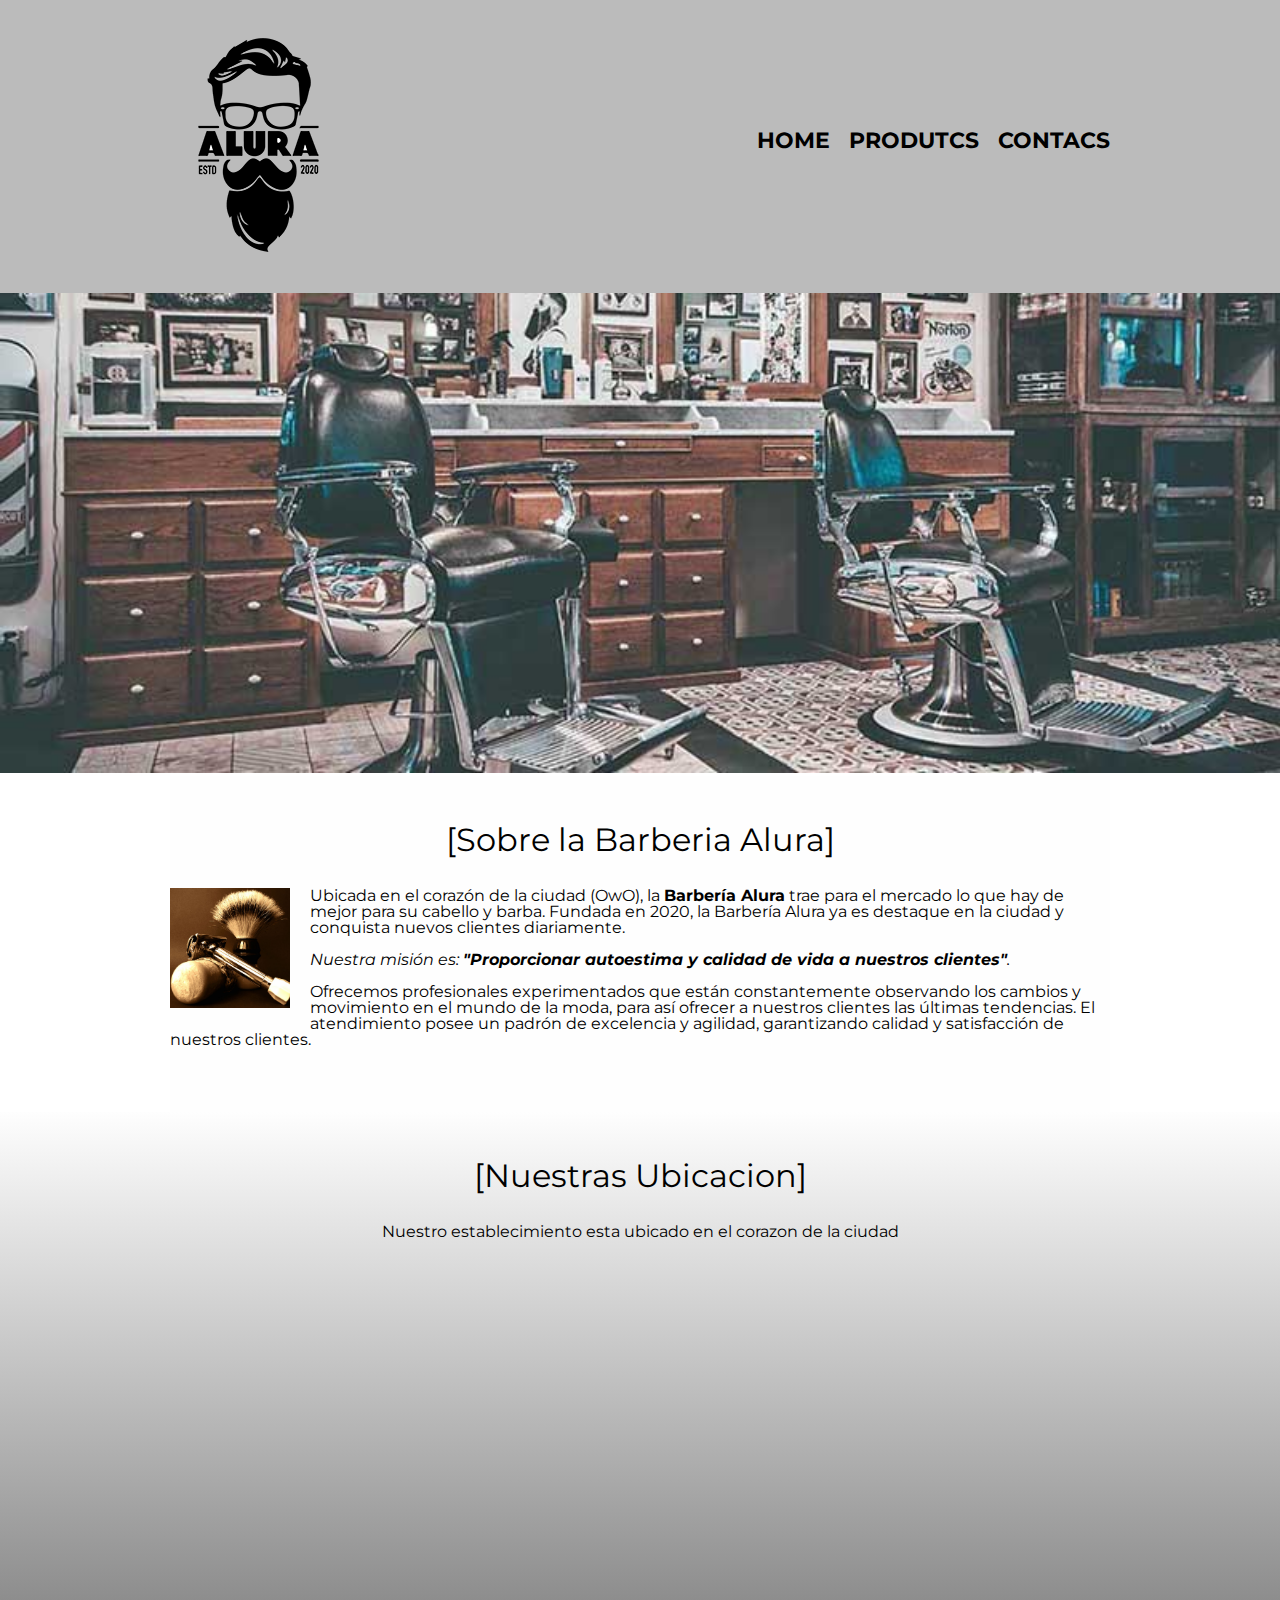
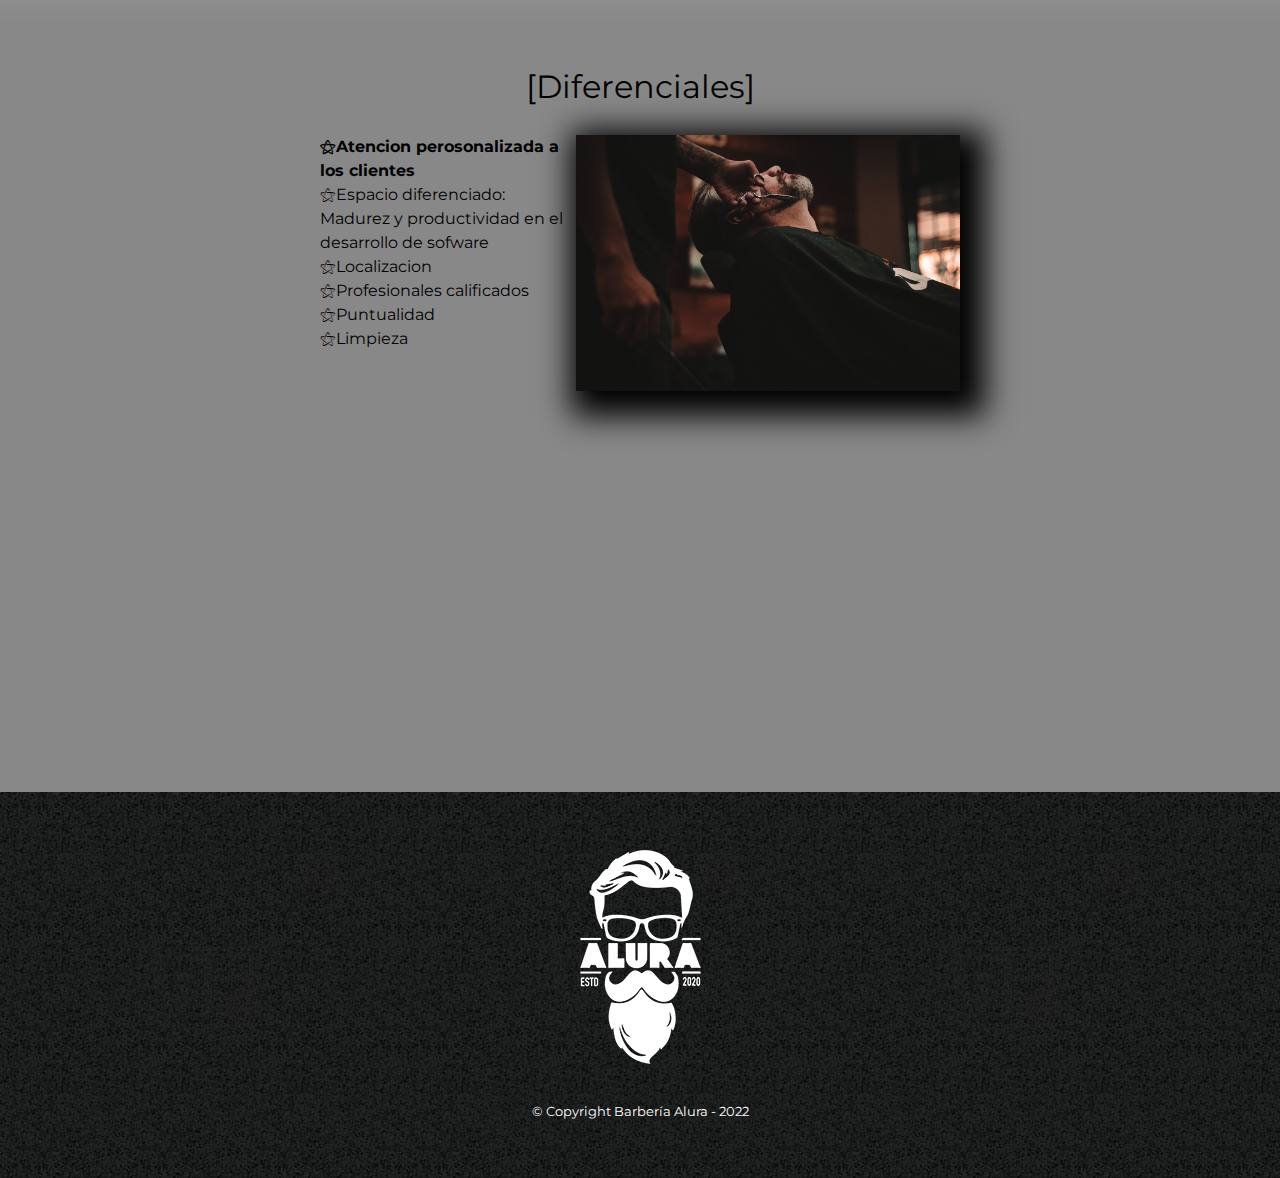
==== index.html @ 70dbdb22 "Mayusculas correcion" ====
<!DOCTYPE html>
<html lang="en">
<head>
    <meta charset="UTF-8">
    <meta http-equiv="X-UA-Compatible" content="IE=edge">
    <meta name="viewport" content="width=device-width, initial-scale=1.0">
    <title>owo Alura</title>
    <link rel="stylesheet" href="reset.css">
    <link rel="stylesheet" href="style.css">
    <link rel="preconnect" href="https://fonts.googleapis.com"><link rel="preconnect" href="https://fonts.gstatic.com" crossorigin>
    <link href="https://fonts.googleapis.com/css2?family=Montserrat:wght@300&display=swap" rel="stylesheet">

    
</head>
<body>

    <header>

        <div class="caja">
            <h1><img src="./imagenes/logo.png" alt="Logo de la barberia Alura"></h1>

            <nav>
                <ul>
                    <li><a href="./index.html">Home</a></li>
                    <li><a href="./productos.html">Produtcs</a></li>
                    <li><a href="./contactos.html">Contacs</a></li>
                </ul>
            </nav>

        </div>
    </header>

        <img class="banner" src="banner/banner.jpg" alt="">


        <main>

            <section class="principal">

                <h2 class="titulo-principal">Sobre la Barberia Alura</h1>

                <img  class="utensilios" src="./imagenes/utensilios[1].jpg" alt="Utensilios">

                <p>Ubicada en el corazón de la ciudad (OwO), la <strong>Barbería Alura</strong> trae para el mercado lo que hay de mejor para su cabello y barba. Fundada en 2020, la Barbería Alura ya es destaque en la ciudad y conquista nuevos clientes diariamente.</p>

                <p id="mision"><em>Nuestra misión es: <strong>"Proporcionar autoestima y calidad de vida a nuestros clientes"</strong>.</em></p>

                <p>Ofrecemos profesionales experimentados que están constantemente observando los cambios y movimiento en el mundo de la moda, para así ofrecer a nuestros clientes las últimas tendencias. El atendimiento posee un padrón de excelencia y agilidad, garantizando calidad y satisfacción de nuestros clientes.</p> 

            </section>

        <section class="mapa">

            <h3 class="titulo-principal">Nuestras Ubicacion</h3>
            <p>Nuestro establecimiento esta ubicado en el corazon de la ciudad</p>

            <div class="mapa-cont">
              <iframe src="https://www.google.com/maps/embed?pb=!1m18!1m12!1m3!1d14006.966860536557!2d-106.07924561292735!3d28.637502174745826!2m3!1f0!2f0!3f0!3m2!1i1024!2i768!4f13.1!3m3!1m2!1s0x86c3b6a20b8fa2ed%3A0x7e844adb5478e9cc!2sSalud%20Digna!5e0!3m2!1ses-419!2smx!4v1673288575106!5m2!1ses-419!2smx" width="100%" height="300" style="border:0;" allowfullscreen="" loading="lazy" referrerpolicy="no-referrer-when-downgrade"></iframe>
            </div>

            
        </section>
        
        <section class="diferenciales">

            <h3 class="titulo-principal">Diferenciales</h2>

            <div class="contenido-dif">
               <ul class="lista-dif">
                    <li class="items">Atencion perosonalizada a los clientes</li>
                    <li class="items">Espacio diferenciado: Madurez y productividad en el desarrollo de sofware</li> 
                    <li class="items">Localizacion</li>
                    <li class="items">Profesionales calificados</li>
                    <li class="items">Puntualidad</li>
                    <li class="items">Limpieza</li>
                </ul><img class="imagen-dif" src="diferenciales/diferenciales.jpg" alt="">
 
            </div>

            <div class="video">
                <iframe width="100%" height="315" src="https://www.youtube.com/embed/dRpv4viPjpA" title="YouTube video player" frameborder="0" allow="accelerometer; autoplay; clipboard-write; encrypted-media; gyroscope; picture-in-picture; web-share" allowfullscreen></iframe>
            </div>
            
        </section>     

    </main>

    <footer>
        <img src="./imagenes/logo-blanco.png" alt="Logo de la barberia Alura" >
        <p class="copyright">&copy Copyright Barbería Alura - 2022</p>
    </footer>

</body>
</html>
---- style.css ----
body{
    font-family: 'Montserrat', sans-serif;
}
header{
    background: #bbbbbb;
    padding: 20px 0;
}
.caja{
    width: 940px;
    position: relative;
    margin: 0 auto;
}
nav{
    position: absolute;
    top: 110px;
    right: 0;
}
nav li{
    display: inline;
    margin: 0 0 0 15px;
}
nav a{
    text-transform: uppercase;
    color: black;
    font-weight: bold;
    font-size: 22px;
    text-decoration: none;
}

nav a:hover{
    color: #c78c19;
    text-decoration: underline;
}

.productos{
    width: 940px;
    margin: 0 auto;
    padding: 50px;
}
.productos li{
    display: inline-block;
    text-align: center;
    width: 30%;
    vertical-align: top;
    margin: 0 1.5%;
    padding: 30px 20px;
    box-sizing: border-box;
    border: 2px solid black;
    border-radius: 10px;
}

.productos li:hover{
    border-color: #c78c19;
}

.productos li:active{
    border-color: #088c19;
}

.productos li:hover h2{
    font-size: 33px;
}

.productos h2{
    font-size: 30px;
    font-weight: bold;
}
.descripcion{
    font-size: 18px;
}
.precio{
    font-size: 20px;
    font-weight: bold;
    margin-top: 10px;
}
footer{
    text-align: center;
    background: url(./imagenes/bg.jpg);
    padding: 40px;
}
.copyright{
    color: white;
    font-size: 13px;
    margin: 20px;
}


/* contacts */

form{
    margin: 40px 0;
}
form label, form legend{
    display: block;
    font-size: 20px;
    margin: 0 0 10px;
}
.input-padron{
    display: block;
    margin: 0 0 20px;
    padding: 10px 25px;
    width: 50%;
}
.checkbox{
    margin: 20px 0;
}
.enviar{
    width: 40%;
    padding: 15px 0;
    font-size: 18px;
    font-weight: bold;
    color: white;
    background-color: orange;
    border: none;
    border-radius: 5px;
    transition: 1s all;
    cursor: pointer;
}
.enviar:hover{
    background-color: darkorange;
    transform: scale(1.2);
}

table{
    margin: 40px 40px;

}
thead{
    background-color: #555555;
    color: white;
    font-weight: bold;
}
td,th{
    border: 1px solid black;
    padding: 8px 15px;
}

/*Index*/



.banner{
    width: 100%;
}
.principal{
    background: #fefefe;
    padding: 3em 0;
    width: 940px;
    margin: 0 auto;
}
.titulo-principal{
    text-align: center;
    font-size: 2em;
    margin: 0 0 1em;
    clear: left;
}
.titulo-principal:before{
    content: "[";
}
.titulo-principal::after{
    content: "]";
}
.principal p{
    margin: 0 0 1em;
}
.principal strong{
    font-weight: bold;
}
.principal em{
    font-style: italic;
}
.utensilios{
    width: 120px;
    float: left;
    margin: 0 20px 20px 0;
}

.mapa p{
    margin: 0 0 2em;
    text-align: center;
}
.mapa-cont{
    width: 940px;
    margin: 0 auto;
}
.diferenciales{
    padding: 3em 0;
    background: #888888;
}

.mapa{
    padding: 3em 0;
    background: linear-gradient(#fefefe, #888888);
}

.contenido-dif{
    width: 640px;
    margin: 0 auto;
}

.lista-dif{
    width: 40%;
    display: inline-block;
    vertical-align: top;
}

.items::before{
    content: "⚝";
}
.items{
    line-height: 1.5;
}

.items:first-child{
    font-weight: bold;
}
.imagen-dif{
    width: 60%;
    box-shadow: 10px 10px 30px 15px #000000;
}

.imagen-dif:hover{
    opacity: 60%;
    transition: 400ms;
}

.video{
    width: 560px;
    margin: 1em auto;
}

@media screen and (max-width:480px) {
    h1{
        text-align: center;
    }
    nav{
        position: static;
    }
    .caja,.principal,.mapa-cont,.contenido-dif,.video{
        width: auto;
    }
    .lista-dif,.imagen-dif{
        width: 100%;
    }
}
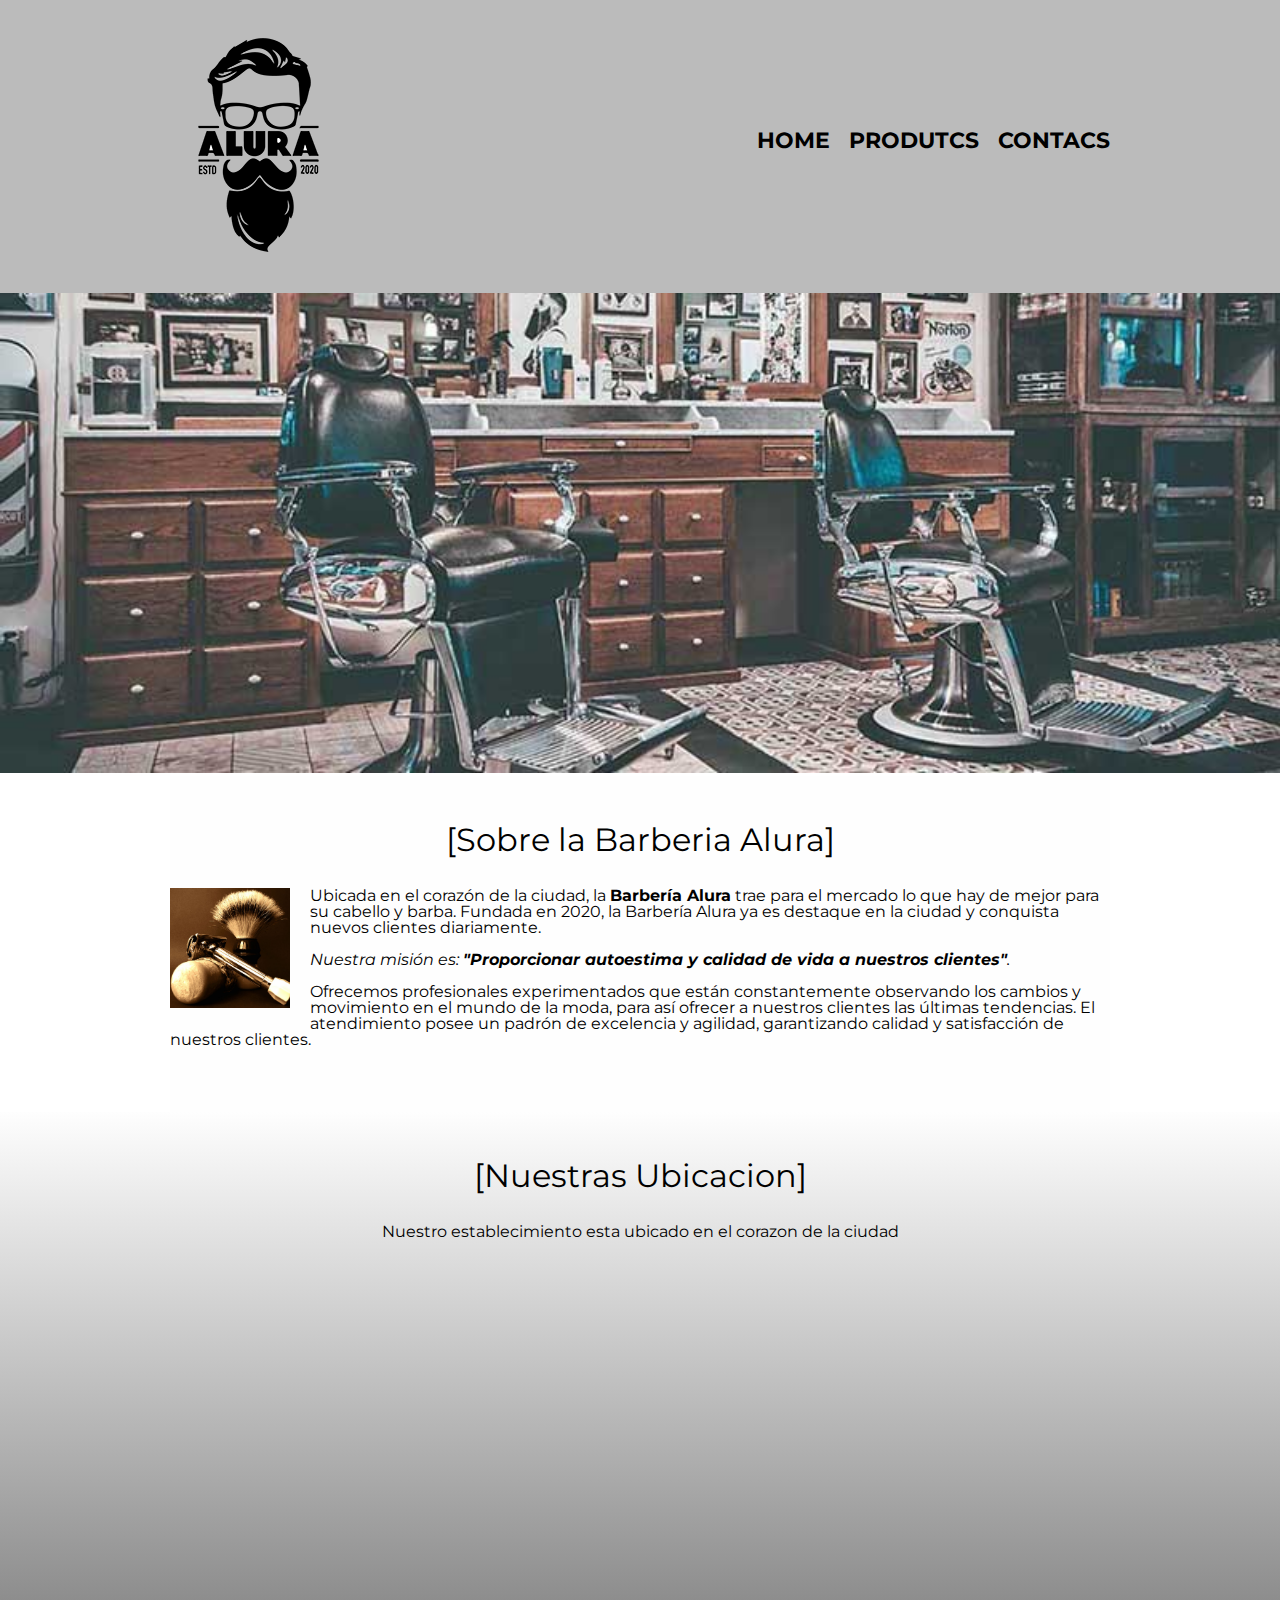
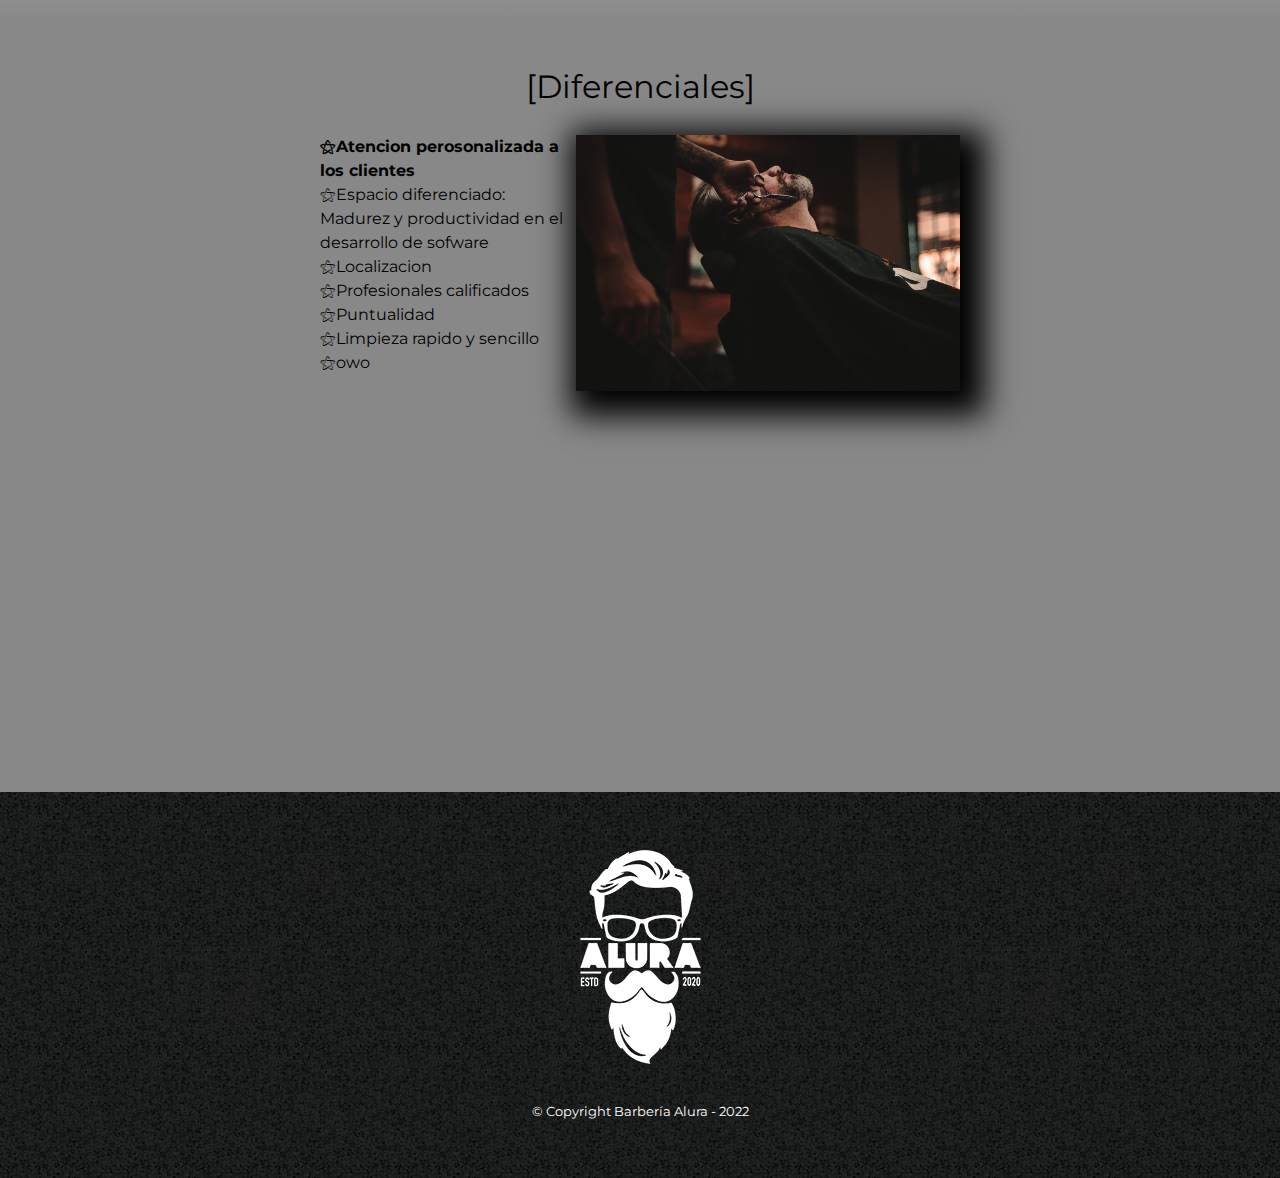
==== commit d58fdfec: "Actualizar texto" ====
--- a/index.html
+++ b/index.html
@@ -4,7 +4,7 @@
     <meta charset="UTF-8">
     <meta http-equiv="X-UA-Compatible" content="IE=edge">
     <meta name="viewport" content="width=device-width, initial-scale=1.0">
-    <title>owo Alura</title>
+    <title>Barbería Alura</title>
     <link rel="stylesheet" href="reset.css">
     <link rel="stylesheet" href="style.css">
     <link rel="preconnect" href="https://fonts.googleapis.com"><link rel="preconnect" href="https://fonts.gstatic.com" crossorigin>
@@ -41,7 +41,7 @@
 
                 <img  class="utensilios" src="./imagenes/utensilios[1].jpg" alt="Utensilios">
 
-                <p>Ubicada en el corazón de la ciudad (OwO), la <strong>Barbería Alura</strong> trae para el mercado lo que hay de mejor para su cabello y barba. Fundada en 2020, la Barbería Alura ya es destaque en la ciudad y conquista nuevos clientes diariamente.</p>
+                <p>Ubicada en el corazón de la ciudad, la <strong>Barbería Alura</strong> trae para el mercado lo que hay de mejor para su cabello y barba. Fundada en 2020, la Barbería Alura ya es destaque en la ciudad y conquista nuevos clientes diariamente.</p>
 
                 <p id="mision"><em>Nuestra misión es: <strong>"Proporcionar autoestima y calidad de vida a nuestros clientes"</strong>.</em></p>
 
@@ -72,7 +72,8 @@
                     <li class="items">Localizacion</li>
                     <li class="items">Profesionales calificados</li>
                     <li class="items">Puntualidad</li>
-                    <li class="items">Limpieza</li>
+                    <li class="items">Limpieza rapido y sencillo</li>
+                    <li class="items">owo</li>
                 </ul><img class="imagen-dif" src="diferenciales/diferenciales.jpg" alt="">
  
             </div>
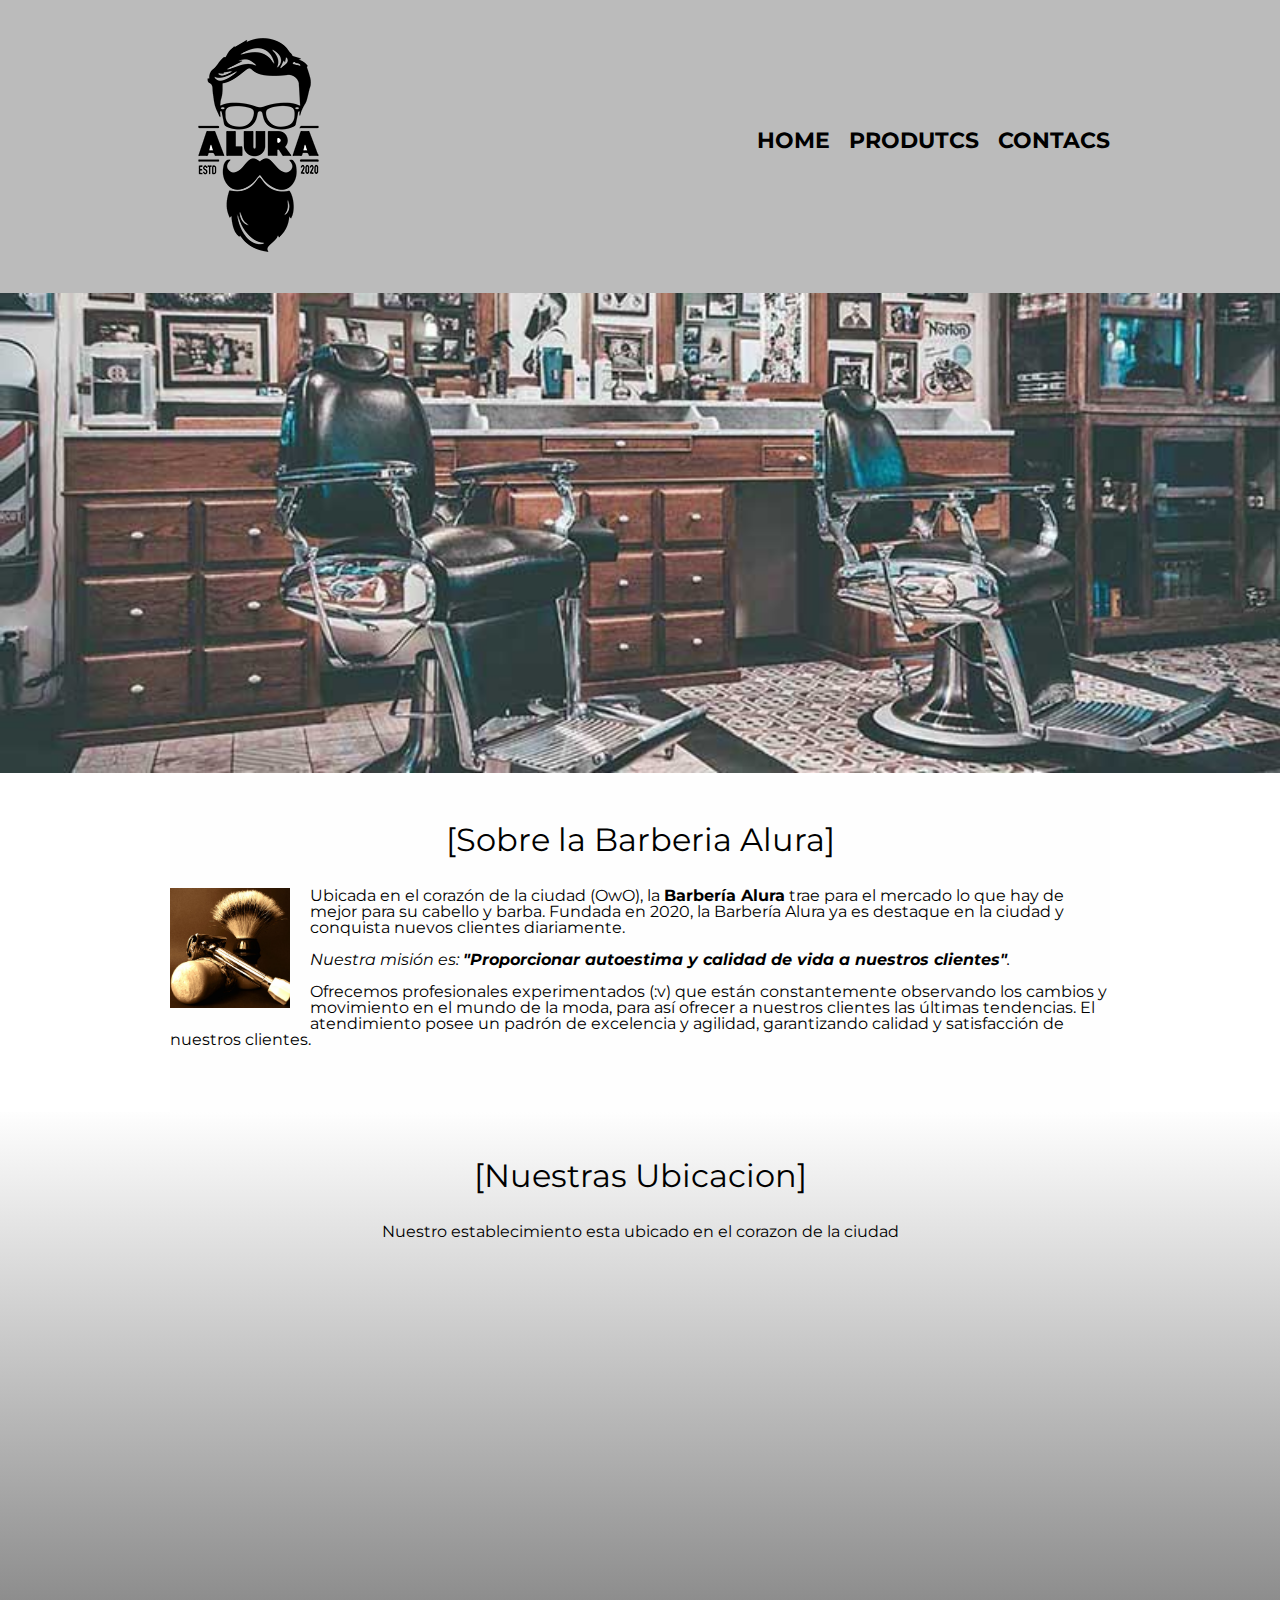
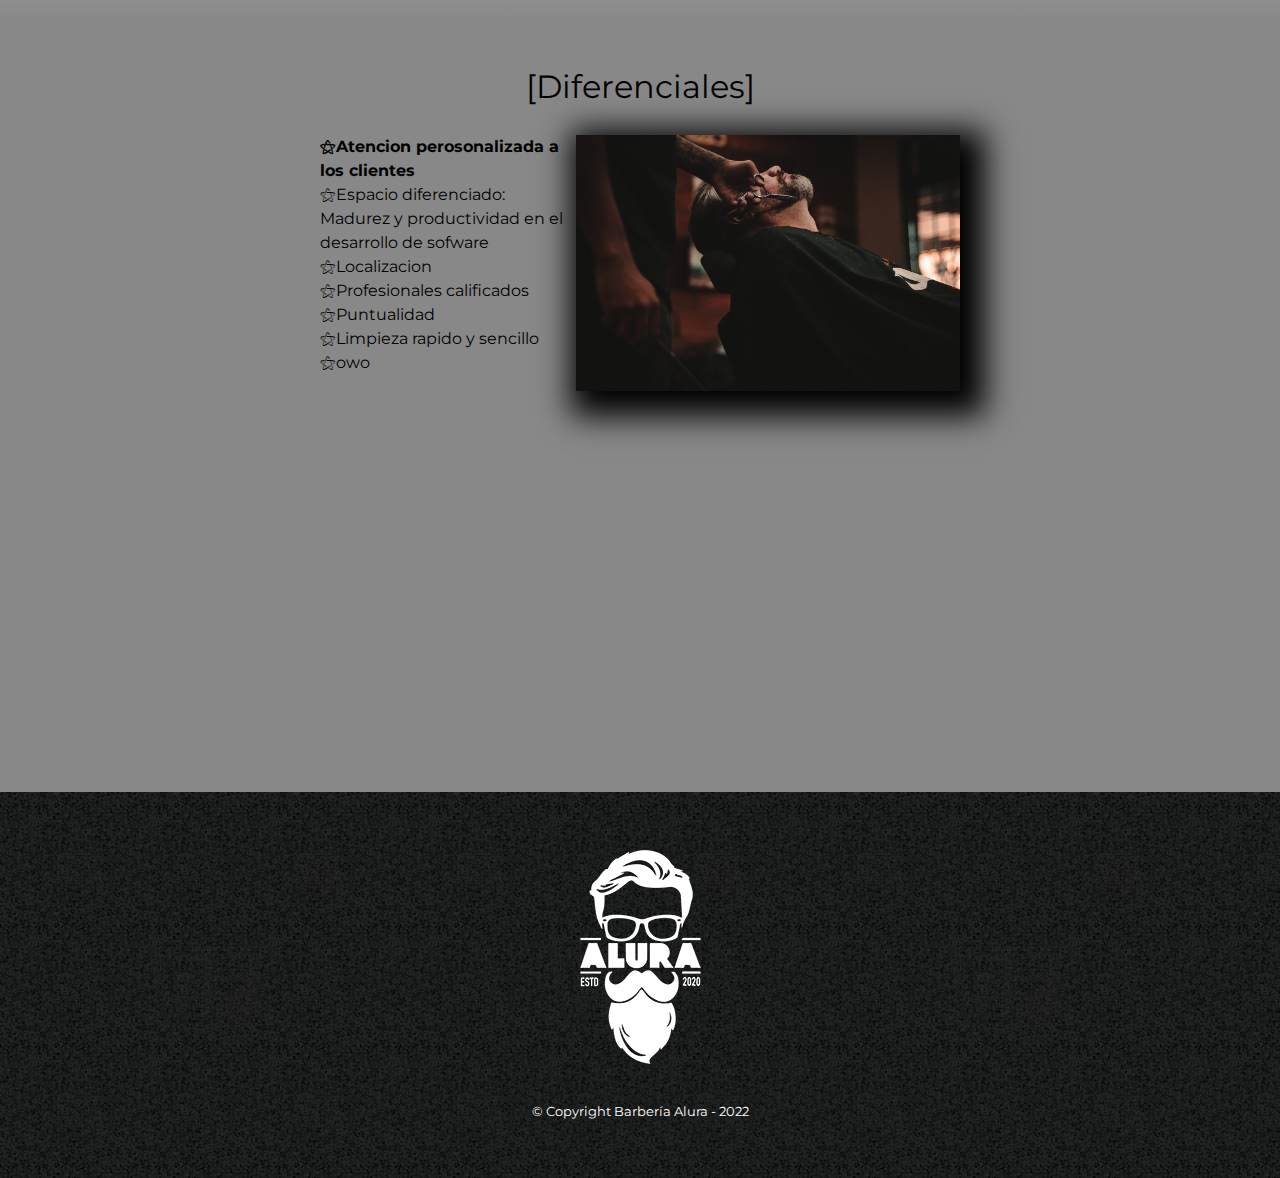
==== commit 9d418eb5: "Merge branch 'lista'" ====
--- a/index.html
+++ b/index.html
@@ -4,7 +4,7 @@
     <meta charset="UTF-8">
     <meta http-equiv="X-UA-Compatible" content="IE=edge">
     <meta name="viewport" content="width=device-width, initial-scale=1.0">
-    <title>Barbería Alura</title>
+    <title>owo Alura</title>
     <link rel="stylesheet" href="reset.css">
     <link rel="stylesheet" href="style.css">
     <link rel="preconnect" href="https://fonts.googleapis.com"><link rel="preconnect" href="https://fonts.gstatic.com" crossorigin>
@@ -41,11 +41,11 @@
 
                 <img  class="utensilios" src="./imagenes/utensilios[1].jpg" alt="Utensilios">
 
-                <p>Ubicada en el corazón de la ciudad, la <strong>Barbería Alura</strong> trae para el mercado lo que hay de mejor para su cabello y barba. Fundada en 2020, la Barbería Alura ya es destaque en la ciudad y conquista nuevos clientes diariamente.</p>
+                <p>Ubicada en el corazón de la ciudad (OwO), la <strong>Barbería Alura</strong> trae para el mercado lo que hay de mejor para su cabello y barba. Fundada en 2020, la Barbería Alura ya es destaque en la ciudad y conquista nuevos clientes diariamente.</p>
 
                 <p id="mision"><em>Nuestra misión es: <strong>"Proporcionar autoestima y calidad de vida a nuestros clientes"</strong>.</em></p>
 
-                <p>Ofrecemos profesionales experimentados que están constantemente observando los cambios y movimiento en el mundo de la moda, para así ofrecer a nuestros clientes las últimas tendencias. El atendimiento posee un padrón de excelencia y agilidad, garantizando calidad y satisfacción de nuestros clientes.</p> 
+                <p>Ofrecemos profesionales experimentados (:v) que están constantemente observando los cambios y movimiento en el mundo de la moda, para así ofrecer a nuestros clientes las últimas tendencias. El atendimiento posee un padrón de excelencia y agilidad, garantizando calidad y satisfacción de nuestros clientes.</p> 
 
             </section>
 
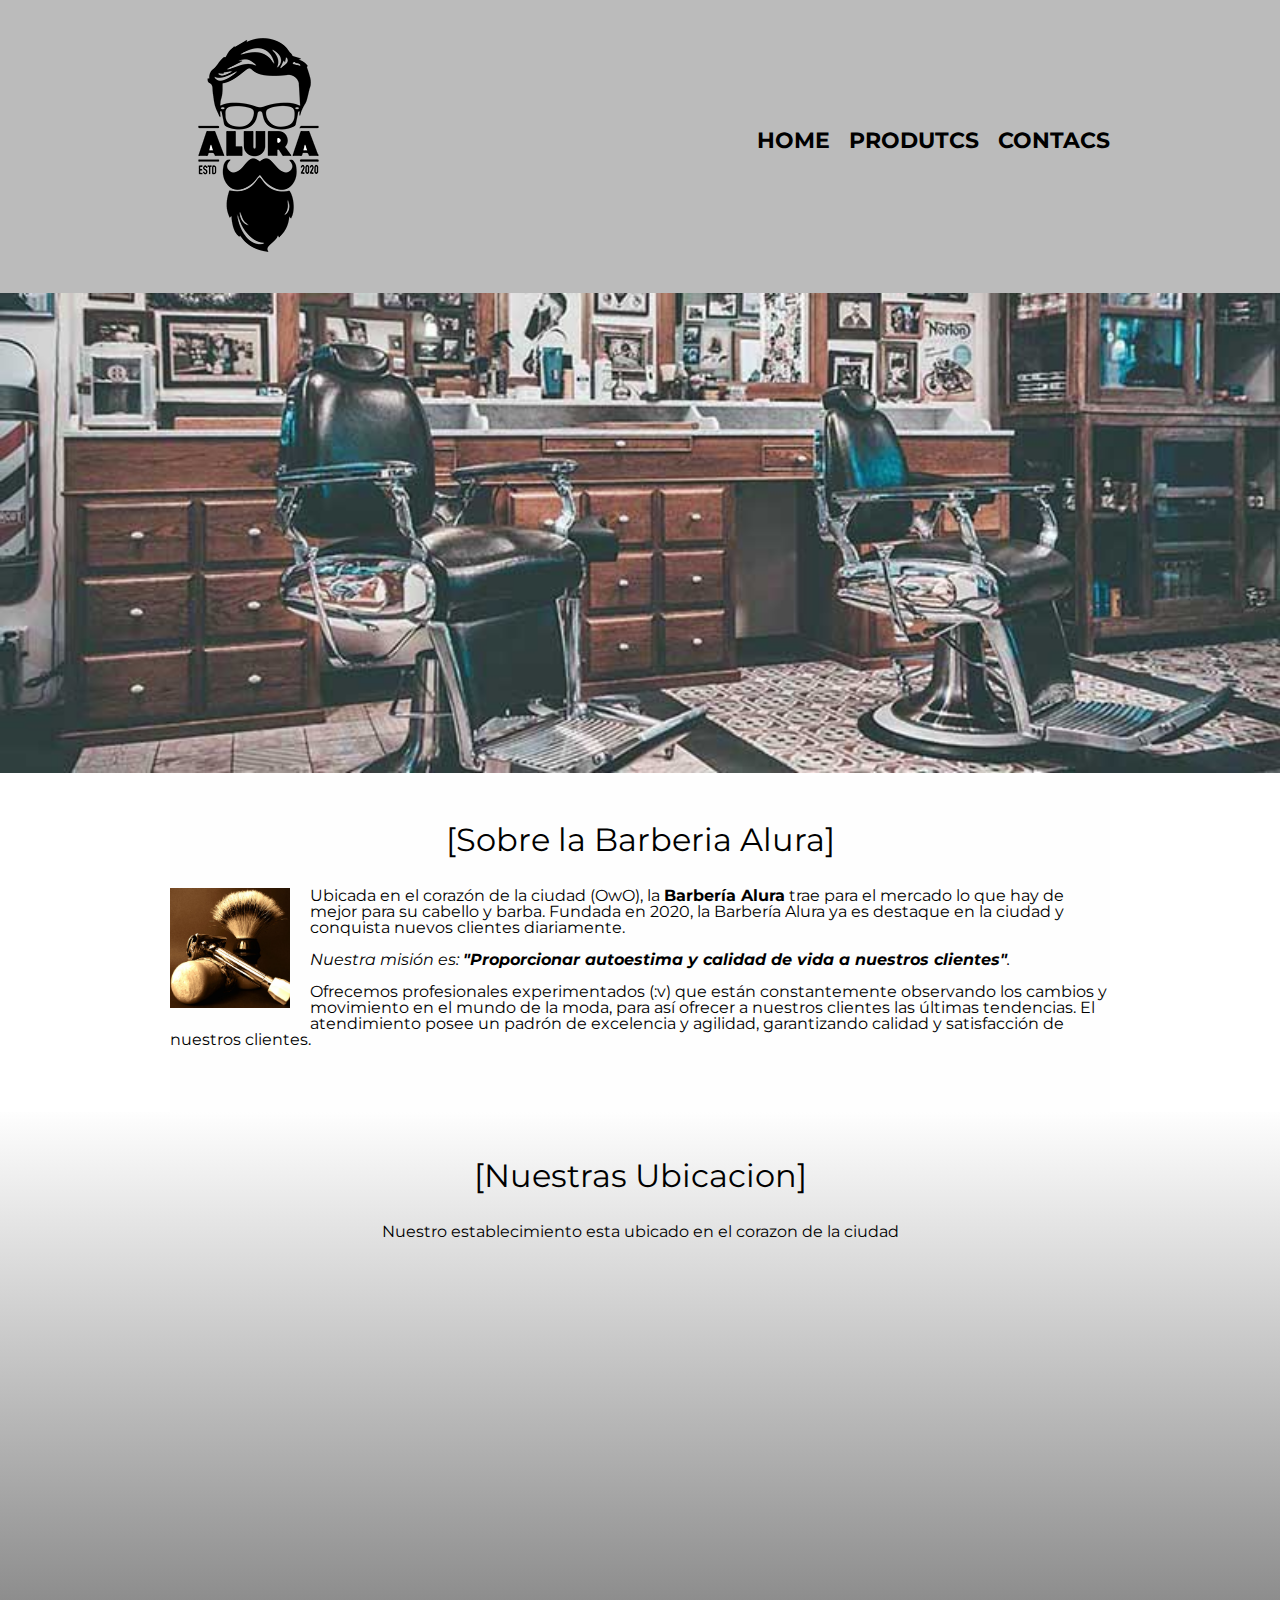
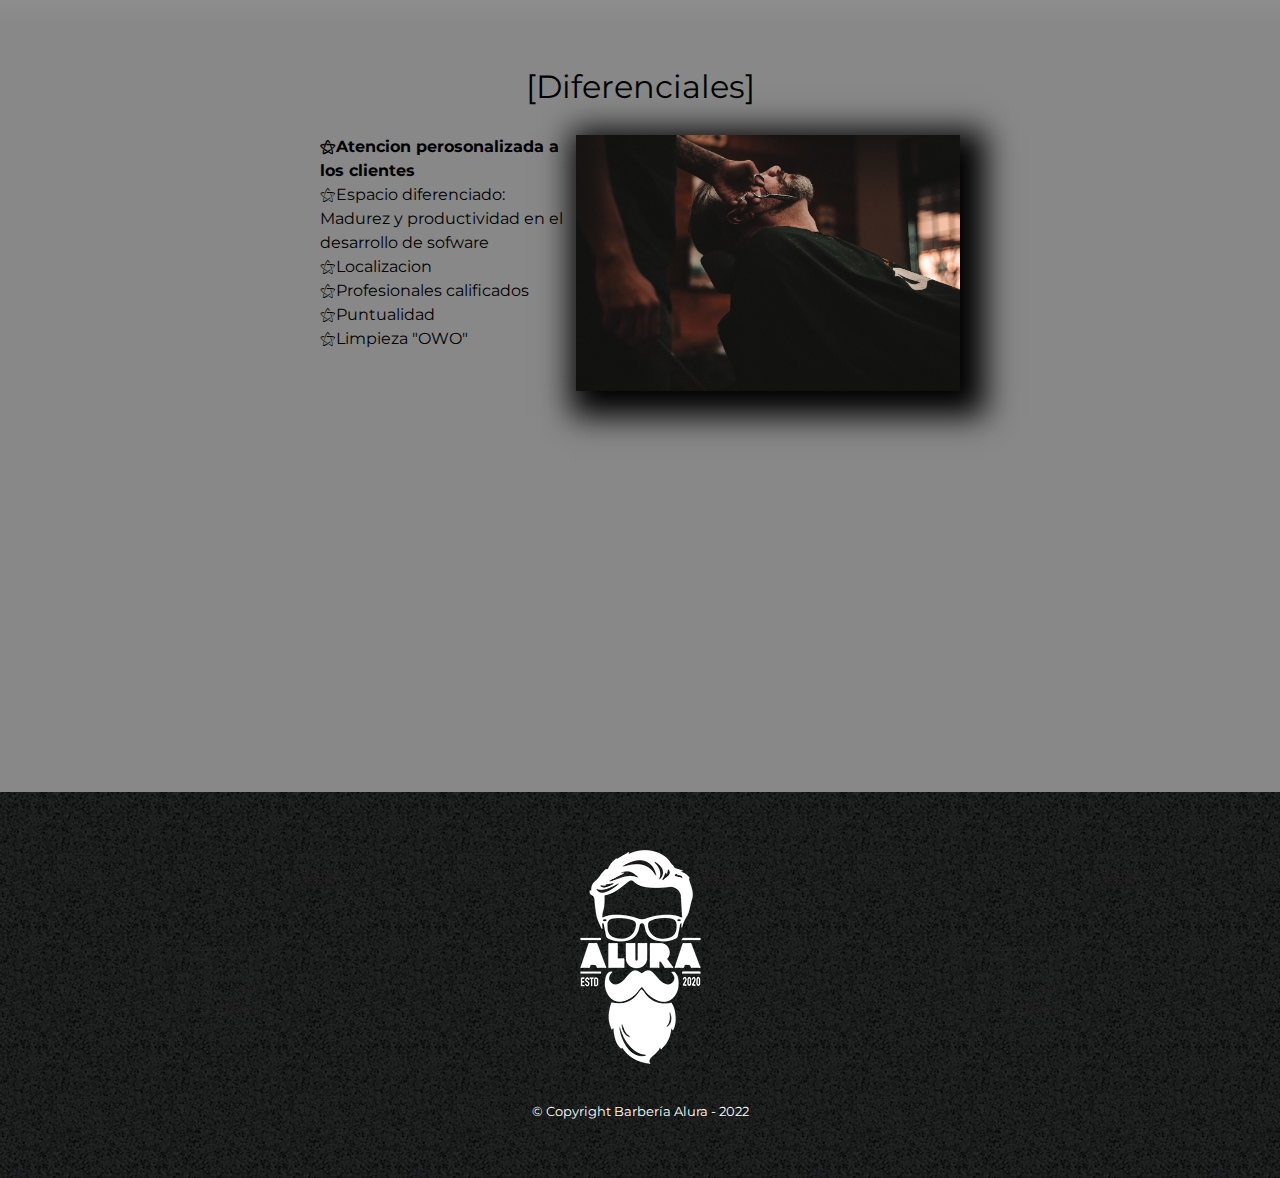
==== commit 2a256c49: "agregando texto" ====
--- a/index.html
+++ b/index.html
@@ -72,8 +72,7 @@
                     <li class="items">Localizacion</li>
                     <li class="items">Profesionales calificados</li>
                     <li class="items">Puntualidad</li>
-                    <li class="items">Limpieza rapido y sencillo</li>
-                    <li class="items">owo</li>
+                    <li class="items">Limpieza "OWO"</li>
                 </ul><img class="imagen-dif" src="diferenciales/diferenciales.jpg" alt="">
  
             </div>
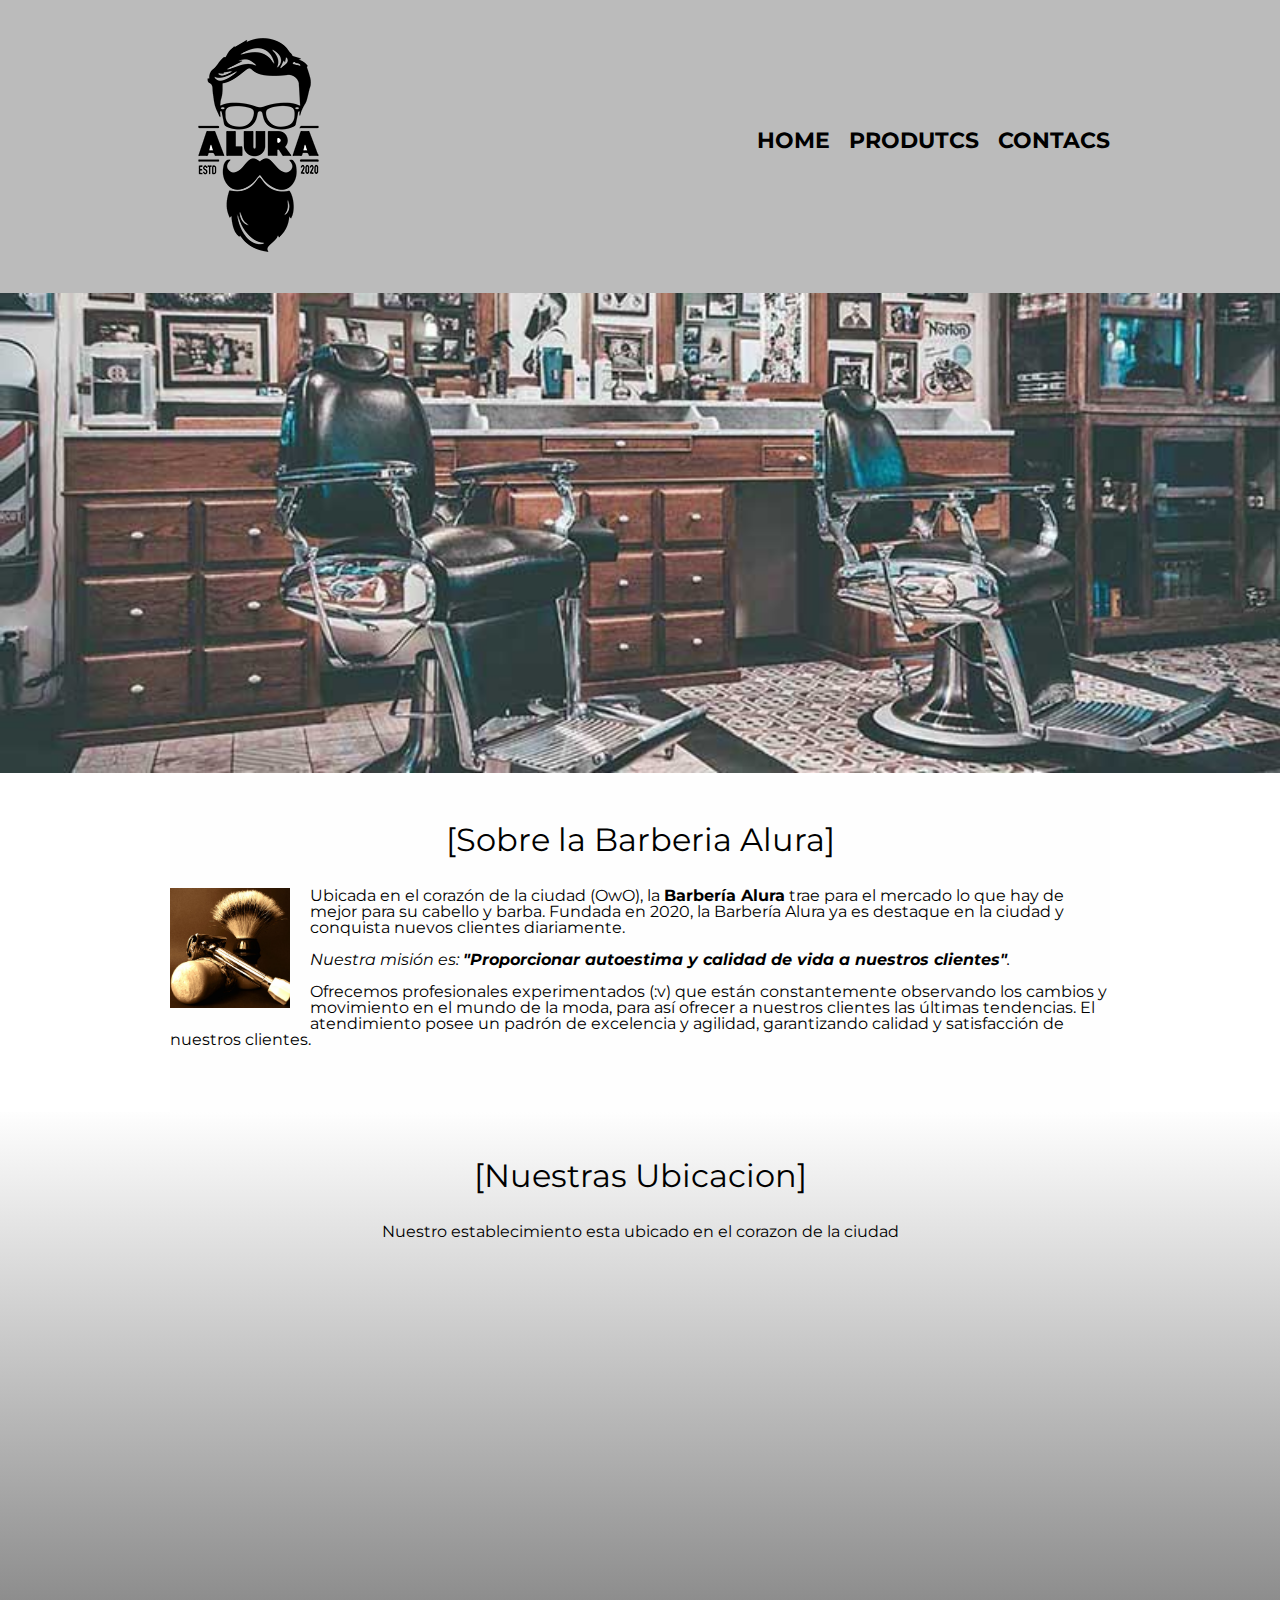
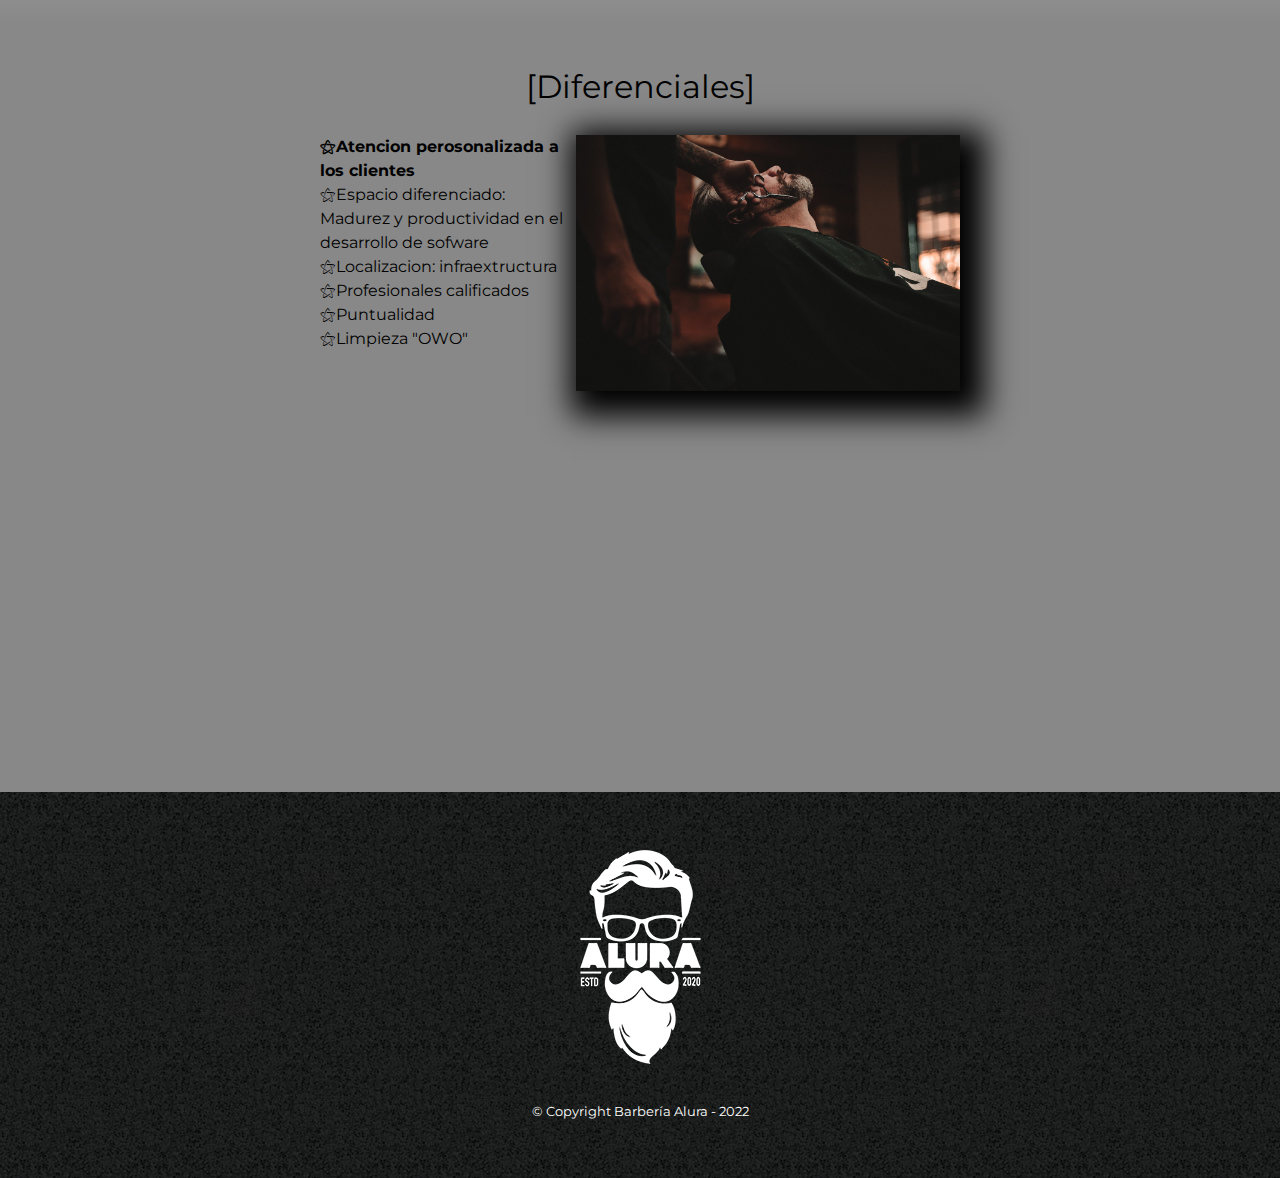
==== commit 751ff721: "Cambiando nombre curso" ====
--- a/index.html
+++ b/index.html
@@ -69,7 +69,7 @@
                <ul class="lista-dif">
                     <li class="items">Atencion perosonalizada a los clientes</li>
                     <li class="items">Espacio diferenciado: Madurez y productividad en el desarrollo de sofware</li> 
-                    <li class="items">Localizacion</li>
+                    <li class="items">Localizacion:  infraextructura</li>
                     <li class="items">Profesionales calificados</li>
                     <li class="items">Puntualidad</li>
                     <li class="items">Limpieza "OWO"</li>
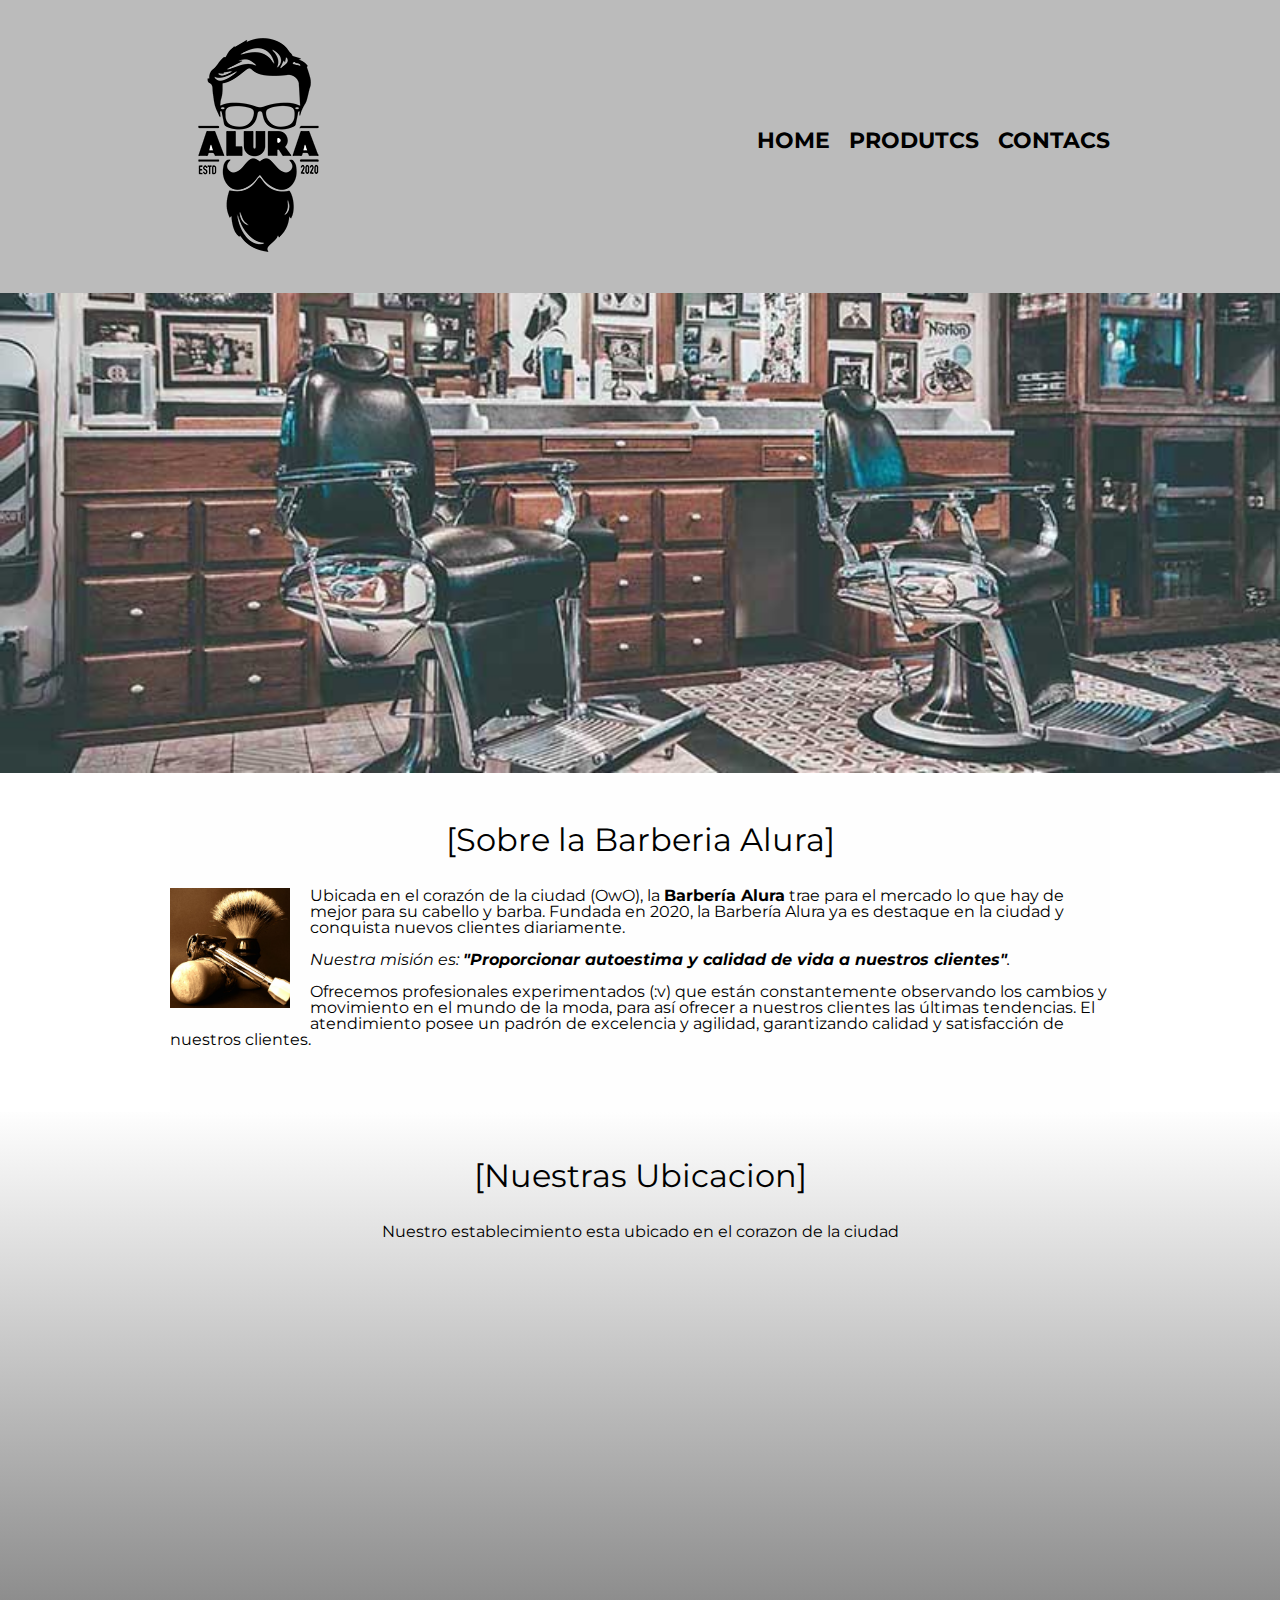
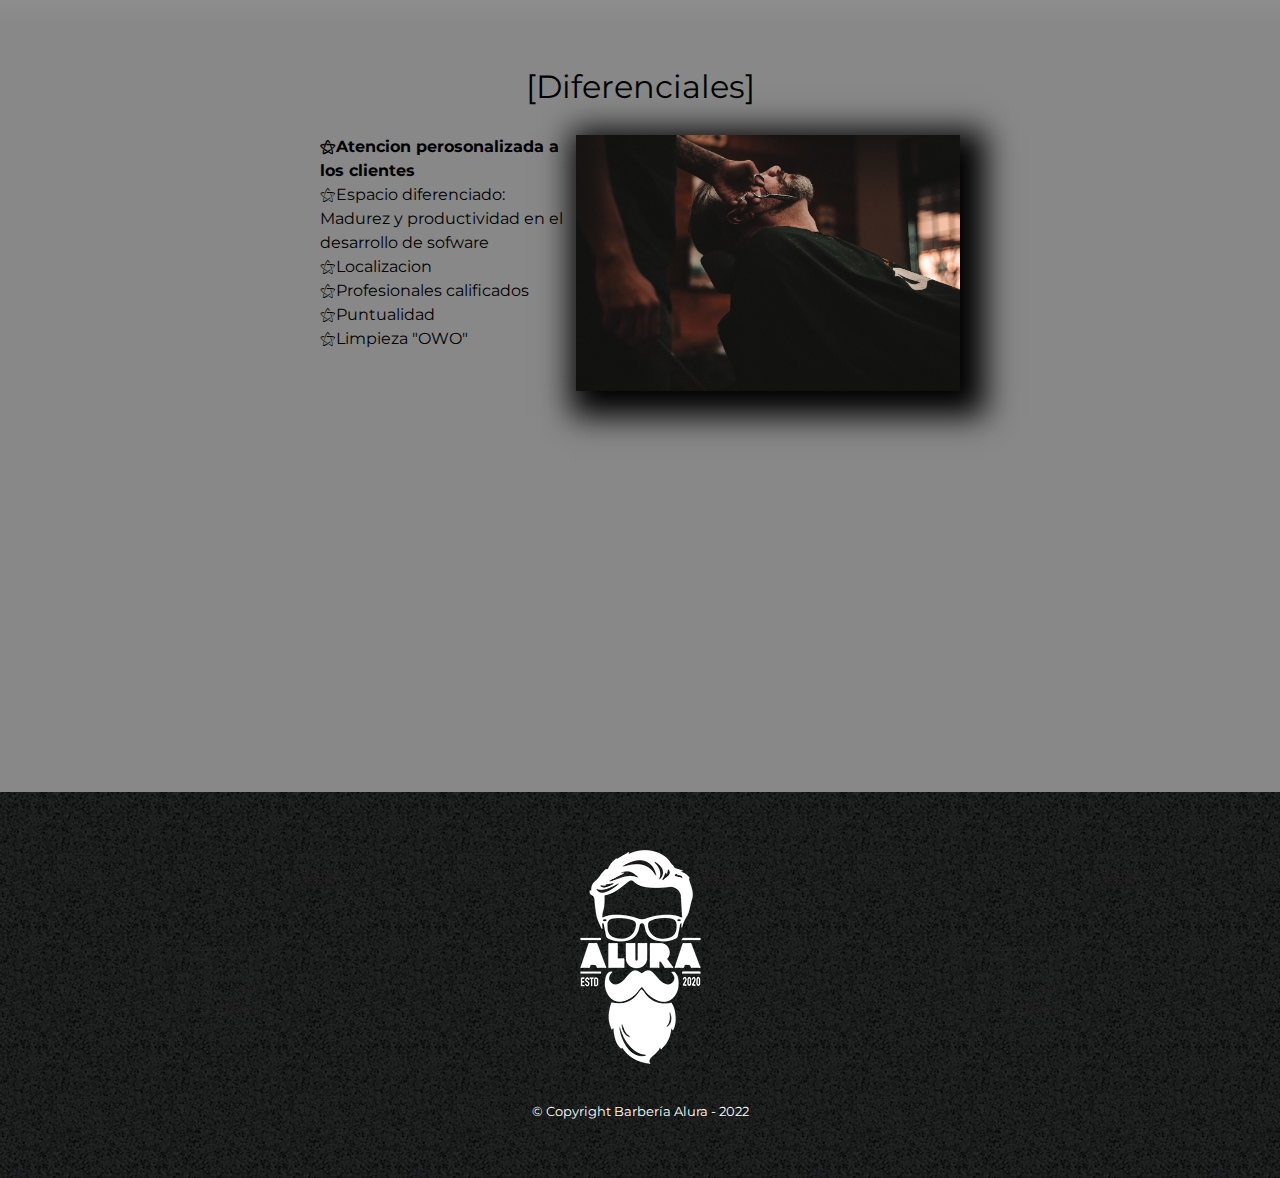
==== commit 1ca20660: "Revert "Cambiando nombre curso"" ====
--- a/index.html
+++ b/index.html
@@ -69,7 +69,7 @@
                <ul class="lista-dif">
                     <li class="items">Atencion perosonalizada a los clientes</li>
                     <li class="items">Espacio diferenciado: Madurez y productividad en el desarrollo de sofware</li> 
-                    <li class="items">Localizacion:  infraextructura</li>
+                    <li class="items">Localizacion</li>
                     <li class="items">Profesionales calificados</li>
                     <li class="items">Puntualidad</li>
                     <li class="items">Limpieza "OWO"</li>
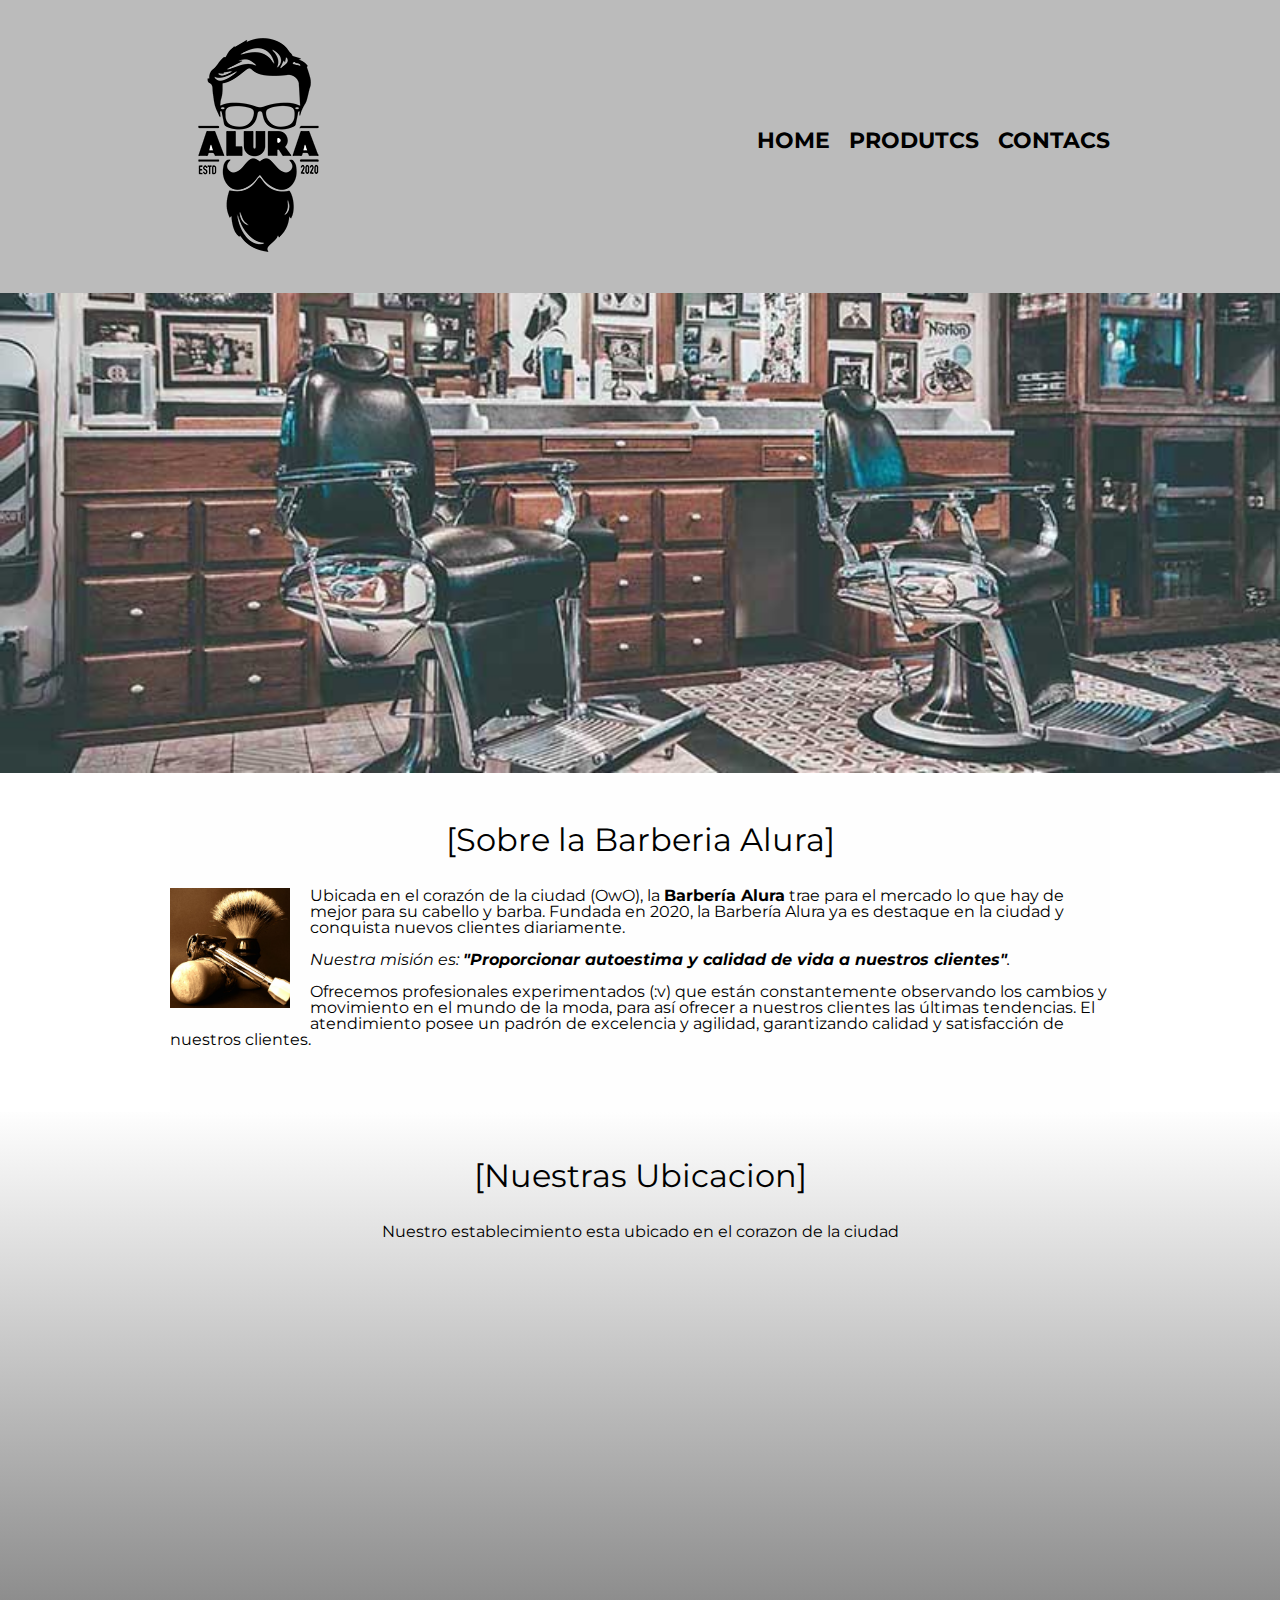
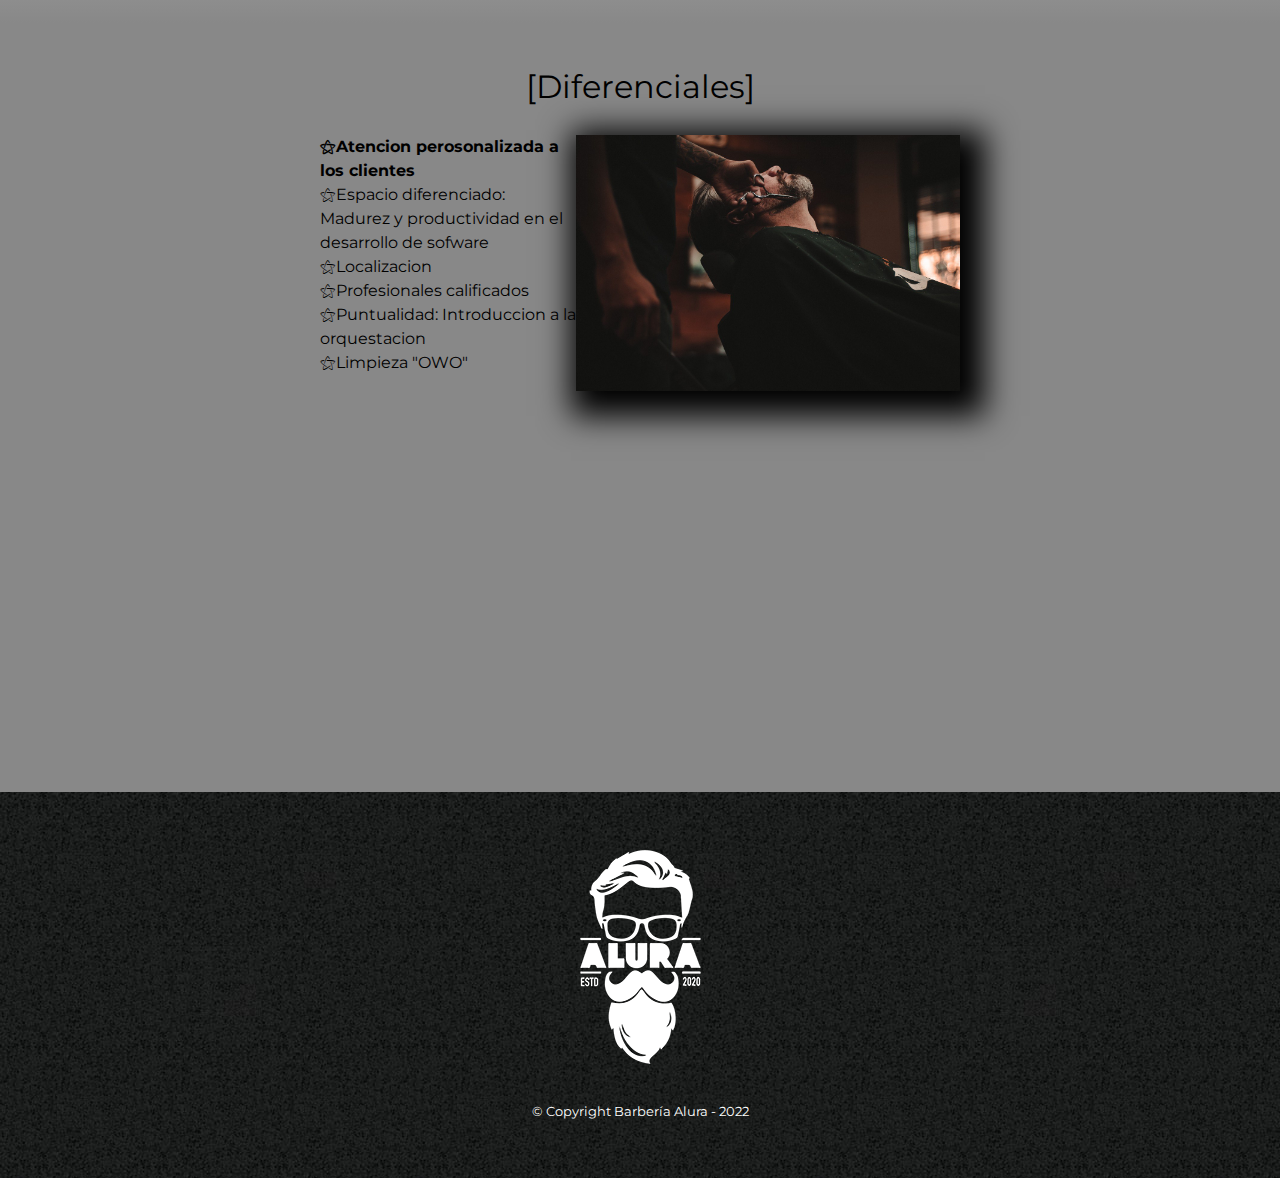
==== commit ce6146df: "modificnado nombre" ====
--- a/index.html
+++ b/index.html
@@ -71,7 +71,7 @@
                     <li class="items">Espacio diferenciado: Madurez y productividad en el desarrollo de sofware</li> 
                     <li class="items">Localizacion</li>
                     <li class="items">Profesionales calificados</li>
-                    <li class="items">Puntualidad</li>
+                    <li class="items">Puntualidad: Introduccion a la orquestacion</li>
                     <li class="items">Limpieza "OWO"</li>
                 </ul><img class="imagen-dif" src="diferenciales/diferenciales.jpg" alt="">
  
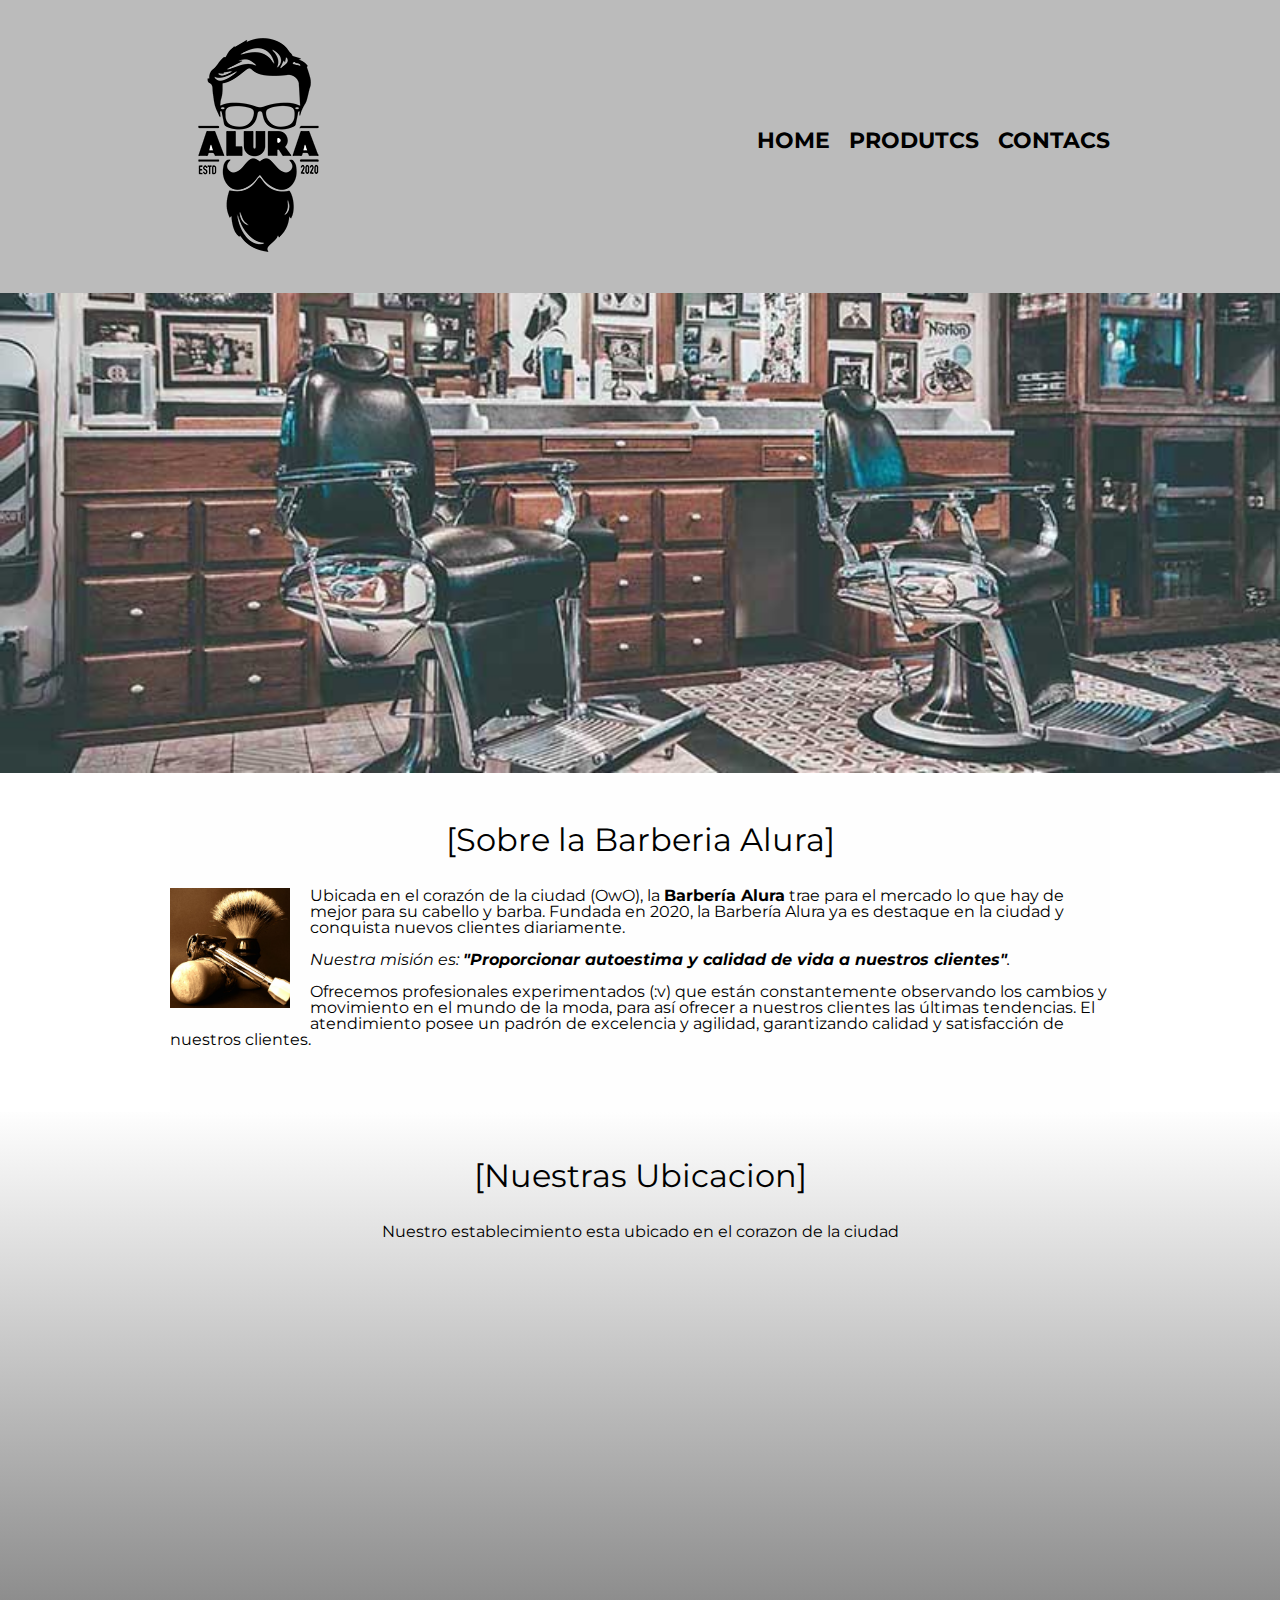
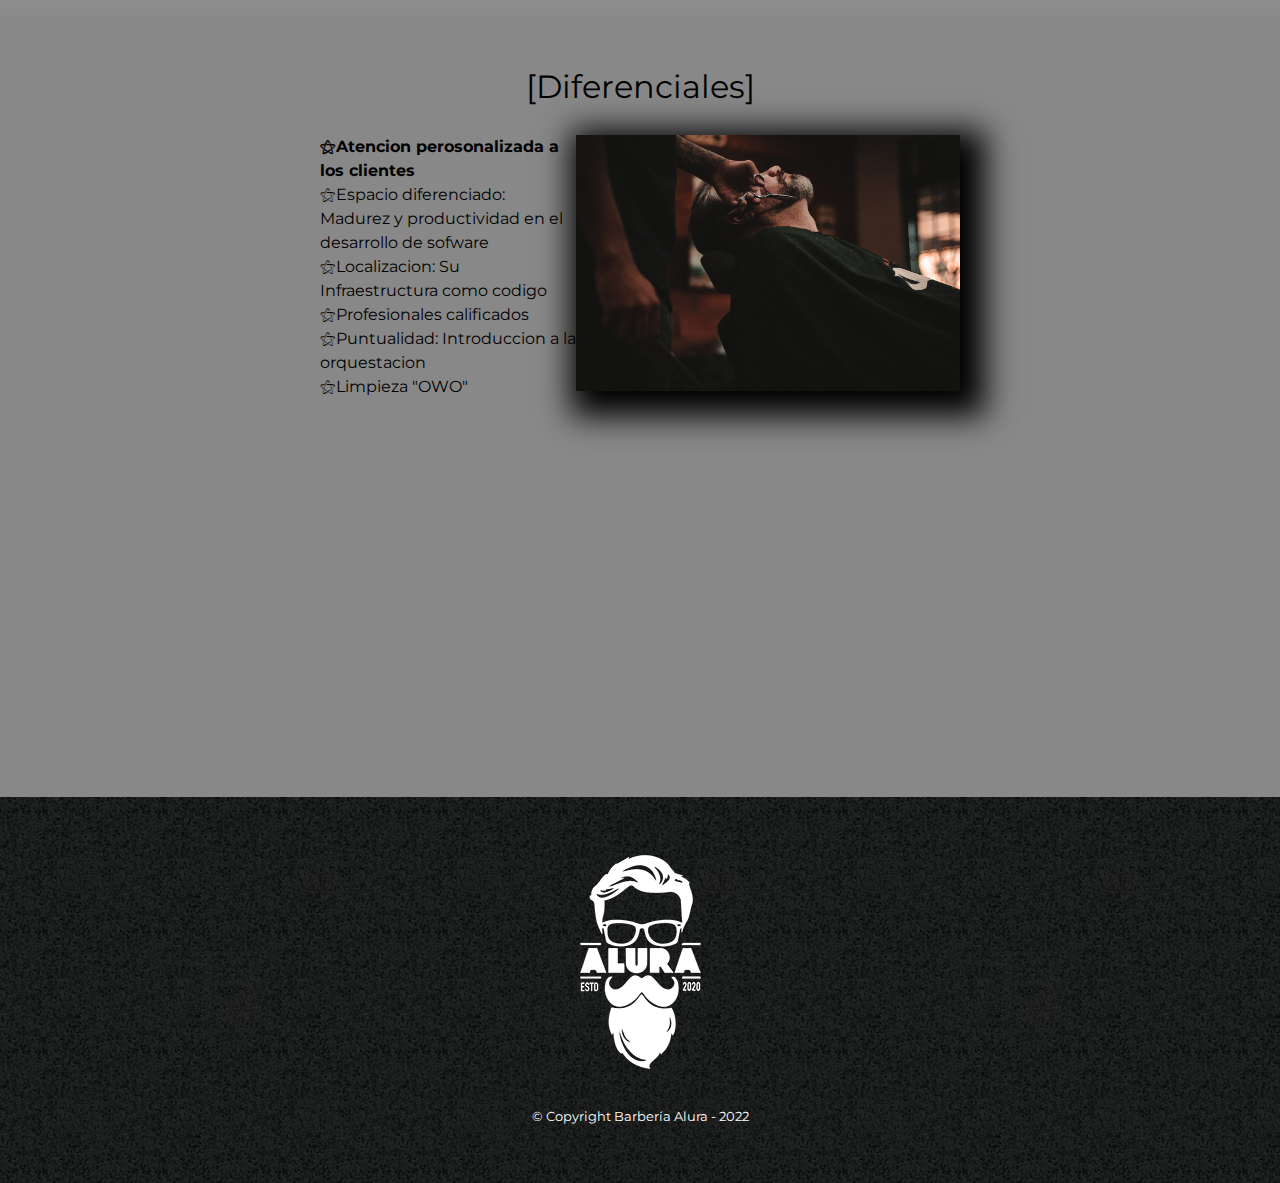
==== commit 0c9a7bb3: "Modificando el nombre el curso" ====
--- a/index.html
+++ b/index.html
@@ -69,7 +69,7 @@
                <ul class="lista-dif">
                     <li class="items">Atencion perosonalizada a los clientes</li>
                     <li class="items">Espacio diferenciado: Madurez y productividad en el desarrollo de sofware</li> 
-                    <li class="items">Localizacion</li>
+                    <li class="items">Localizacion: Su Infraestructura como codigo</li>
                     <li class="items">Profesionales calificados</li>
                     <li class="items">Puntualidad: Introduccion a la orquestacion</li>
                     <li class="items">Limpieza "OWO"</li>
